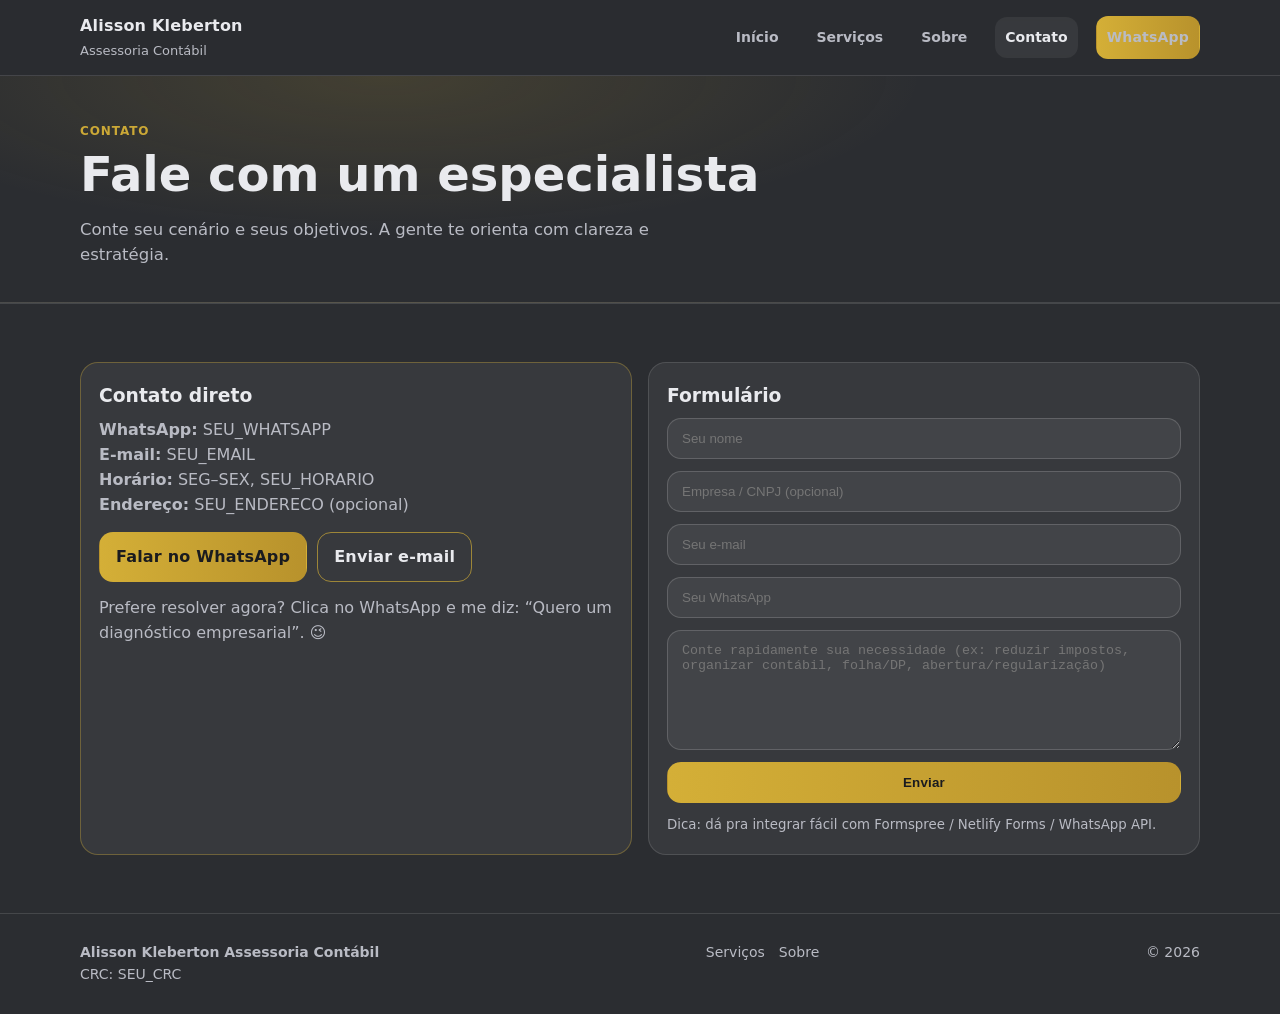
==== contato.html @ 1ba91673 "site ak contabilidade" ====
<!doctype html>
<html lang="pt-br">
<head>
  <meta charset="utf-8" />
  <meta name="viewport" content="width=device-width,initial-scale=1" />
  <title>Contato | Alisson Kleberton</title>
  <meta name="description" content="Fale com um especialista e agende um diagnóstico empresarial." />
  <link rel="stylesheet" href="styles.css" />
</head>
<body>

<header>
  <div class="container">
    <div class="nav">
      <a class="brand" href="index.html">
        <img src="logo.png" alt="Logo" onerror="this.style.display='none'">
        <div><div class="name">Alisson Kleberton</div><div class="tag">Assessoria Contábil</div></div>
      </a>

      <nav class="menu">
        <a href="index.html">Início</a>
        <a href="servicos.html">Serviços</a>
        <a href="sobre.html">Sobre</a>
        <a class="active" href="contato.html">Contato</a>
        <a class="btn btn-primary btn-small" href="https://wa.me/SEU_WHATSAPP" target="_blank" rel="noopener">WhatsApp</a>
      </nav>

      <a class="btn btn-dark btn-small mobile-toggle" href="javascript:void(0)" onclick="toggleMobileMenu()">Menu</a>
    </div>

    <div id="mobileMenu" class="mobile-menu">
      <a href="index.html">Início</a>
      <a href="servicos.html">Serviços</a>
      <a href="sobre.html">Sobre</a>
      <a href="contato.html">Contato</a>
      <a class="btn btn-primary" style="margin-top:10px;" href="https://wa.me/SEU_WHATSAPP" target="_blank" rel="noopener">Falar no WhatsApp</a>
    </div>
  </div>
</header>

<section class="page-title">
  <div class="container">
    <div class="kicker">Contato</div>
    <h1 style="margin:8px 0 10px;">Fale com um especialista</h1>
    <p class="lead">Conte seu cenário e seus objetivos. A gente te orienta com clareza e estratégia.</p>
  </div>
</section>

<main class="section">
  <div class="container">
    <div class="grid-2">
      <div class="card border-gold">
        <h3>Contato direto</h3>
        <p class="muted" style="margin:0;">
          <strong>WhatsApp:</strong> SEU_WHATSAPP<br/>
          <strong>E-mail:</strong> SEU_EMAIL<br/>
          <strong>Horário:</strong> SEG–SEX, SEU_HORARIO<br/>
          <strong>Endereço:</strong> SEU_ENDERECO (opcional)
        </p>

        <div style="margin-top:14px; display:flex; gap:10px; flex-wrap:wrap;">
          <a class="btn btn-primary" href="https://wa.me/SEU_WHATSAPP" target="_blank" rel="noopener">Falar no WhatsApp</a>
          <a class="btn btn-ghost" href="mailto:SEU_EMAIL">Enviar e-mail</a>
        </div>

        <p class="muted" style="margin-top:14px;">
          Prefere resolver agora? Clica no WhatsApp e me diz: “Quero um diagnóstico empresarial”. 😉
        </p>
      </div>

      <div class="card">
        <h3>Formulário</h3>
        <form class="form" action="#" method="post" onsubmit="alert('Formulário demonstrativo. Configure um serviço de envio (Formspree, Netlify Forms, etc.).'); return false;">
          <input type="text" name="nome" placeholder="Seu nome" required>
          <input type="text" name="empresa" placeholder="Empresa / CNPJ (opcional)">
          <input type="email" name="email" placeholder="Seu e-mail" required>
          <input type="tel" name="telefone" placeholder="Seu WhatsApp" required>
          <textarea name="mensagem" placeholder="Conte rapidamente sua necessidade (ex: reduzir impostos, organizar contábil, folha/DP, abertura/regularização)"></textarea>
          <button class="btn btn-primary" type="submit">Enviar</button>
          <small class="muted">Dica: dá pra integrar fácil com Formspree / Netlify Forms / WhatsApp API.</small>
        </form>
      </div>
    </div>
  </div>
</main>

<footer>
  <div class="container">
    <div class="footer-grid">
      <div><strong>Alisson Kleberton Assessoria Contábil</strong><br/><span>CRC: SEU_CRC</span></div>
      <div class="footer-links"><a href="servicos.html">Serviços</a><a href="sobre.html">Sobre</a></div>
      <div>© <span id="year"></span></div>
    </div>
  </div>
</footer>

<script src="script.js"></script>
</body>
</html>
---- styles.css ----
:root{
  --bg:#2b2d31;          /* grafite */
  --bg2:#1f2024;         /* grafite mais escuro */
  --text:#e9eaee;        /* quase branco */
  --muted:#b9bbc4;       /* cinza texto */
  --card:#ffffff;        /* branco */
  --cardText:#1a1b1f;    /* preto suave */
  --gold:#d4af37;        /* dourado */
  --gold2:#b8922c;       /* dourado mais fechado */
  --line:rgba(255,255,255,.12);
  --shadow: 0 10px 30px rgba(0,0,0,.25);
  --radius: 18px;
  --max: 1120px;
}

*{ box-sizing:border-box; }
html,body{ margin:0; padding:0; font-family: system-ui, -apple-system, "Segoe UI", Inter, Arial, sans-serif; }
body{ background:var(--bg); color:var(--text); line-height:1.55; }

a{ color:inherit; text-decoration:none; }
a:hover{ opacity:.92; }

.container{ width: min(var(--max), calc(100% - 40px)); margin:0 auto; }

header{
  position: sticky; top:0; z-index:50;
  background: rgba(43,45,49,.85);
  backdrop-filter: blur(10px);
  border-bottom: 1px solid var(--line);
}
.nav{
  display:flex; align-items:center; justify-content:space-between;
  padding:14px 0;
}
.brand{
  display:flex; gap:12px; align-items:center;
}
.brand img{ width:44px; height:44px; object-fit:contain; }
.brand .name{ font-weight:700; letter-spacing:.2px; }
.brand .tag{ color:var(--muted); font-size:13px; margin-top:2px; }

.menu{
  display:flex; gap:18px; align-items:center;
}
.menu a{ color:var(--muted); font-weight:600; font-size:14px; padding:10px 10px; border-radius:12px; }
.menu a.active, .menu a:hover{ color:var(--text); background: rgba(255,255,255,.06); }

.btn{
  display:inline-flex; align-items:center; justify-content:center;
  padding:12px 16px; border-radius:14px;
  font-weight:800; letter-spacing:.2px;
  border:1px solid transparent;
  transition: transform .08s ease, background .2s ease, border .2s ease;
  user-select:none;
}
.btn:active{ transform: translateY(1px); }

.btn-primary{
  background: linear-gradient(90deg, var(--gold), var(--gold2));
  color:#1a1b1f;
}
.btn-ghost{
  background: transparent;
  border-color: rgba(212,175,55,.65);
  color: var(--text);
}
.btn-dark{
  background: rgba(255,255,255,.08);
  border-color: rgba(255,255,255,.12);
  color: var(--text);
}
.btn-small{ padding:10px 12px; border-radius:12px; font-size:13px; }

.mobile-toggle{ display:none; }
.mobile-menu{ display:none; }

.hero{
  padding:70px 0 48px;
  background:
    radial-gradient(800px 260px at 20% 0%, rgba(212,175,55,.18), transparent 60%),
    radial-gradient(700px 220px at 90% 10%, rgba(212,175,55,.12), transparent 55%);
}
.hero-grid{
  display:grid; grid-template-columns: 1.15fr .85fr; gap:34px; align-items:center;
}
.kicker{
  color: rgba(212,175,55,.95);
  font-weight:800; letter-spacing:.9px; text-transform:uppercase; font-size:12px;
}
h1{ margin:10px 0 12px; font-size: clamp(30px, 4vw, 48px); line-height:1.08; }
.lead{ color: var(--muted); font-size: 16.5px; max-width: 55ch; }

.hero-actions{ display:flex; gap:12px; flex-wrap:wrap; margin-top:18px; }
.trust{
  margin-top:22px;
  display:flex; gap:14px; flex-wrap:wrap;
  color: var(--muted); font-weight:600; font-size:13px;
}
.trust span{
  padding:8px 12px; border-radius:999px;
  background: rgba(255,255,255,.06);
  border: 1px solid rgba(255,255,255,.10);
}

.hero-card{
  background: rgba(255,255,255,.06);
  border: 1px solid rgba(255,255,255,.12);
  border-radius: var(--radius);
  padding:18px;
  box-shadow: var(--shadow);
}
.hero-card h3{ margin:0 0 8px; }
.hero-card p{ margin:0 0 14px; color:var(--muted); }
.hero-card ul{ margin:0; padding-left:18px; color:var(--muted); }
.hero-card li{ margin:8px 0; }

.section{
  padding:58px 0;
  border-top: 1px solid var(--line);
}
.section.alt{
  background: #f4f5f7;
  color: var(--cardText);
}
.section.alt .muted{ color:#4e515b; }
.section.alt .card{ background:#fff; }

h2{ margin:0 0 10px; font-size: clamp(22px, 2.6vw, 34px); }
.muted{ color: var(--muted); }
.grid-3{ display:grid; grid-template-columns: repeat(3, 1fr); gap:16px; }
.grid-2{ display:grid; grid-template-columns: repeat(2, 1fr); gap:16px; }

.card{
  background: rgba(255,255,255,.06);
  border: 1px solid rgba(255,255,255,.12);
  border-radius: var(--radius);
  padding:18px;
}
.card.border-gold{
  border-color: rgba(212,175,55,.35);
}
.card h3{ margin:0 0 8px; }
.card p{ margin:0; color: var(--muted); }

.badge{
  display:inline-flex; align-items:center; gap:8px;
  padding:8px 12px; border-radius:999px;
  border:1px solid rgba(212,175,55,.35);
  background: rgba(212,175,55,.10);
  color: var(--text);
  font-weight:800; font-size:12px;
}

.steps{
  display:grid; grid-template-columns: repeat(4, 1fr); gap:14px;
}
.step{
  border-radius: var(--radius);
  padding:16px;
  background: rgba(255,255,255,.06);
  border: 1px solid rgba(255,255,255,.12);
}
.step .n{
  width:36px; height:36px; border-radius:12px;
  display:grid; place-items:center;
  background: rgba(212,175,55,.16);
  border:1px solid rgba(212,175,55,.35);
  color: rgba(255,255,255,.95);
  font-weight:900;
}
.step h4{ margin:10px 0 6px; }
.step p{ margin:0; color: var(--muted); font-size:14px; }

.cta{
  border-radius: calc(var(--radius) + 6px);
  padding:22px;
  background:
    radial-gradient(700px 240px at 20% 0%, rgba(212,175,55,.22), transparent 60%),
    rgba(255,255,255,.06);
  border: 1px solid rgba(255,255,255,.12);
  display:flex; align-items:center; justify-content:space-between; gap:16px; flex-wrap:wrap;
}

footer{
  padding:28px 0;
  border-top: 1px solid var(--line);
  color: var(--muted);
  font-size:14px;
}
.footer-grid{
  display:flex; align-items:flex-start; justify-content:space-between; gap:20px; flex-wrap:wrap;
}
.footer-links{ display:flex; gap:14px; flex-wrap:wrap; }

.page-title{
  padding:46px 0 18px;
  border-bottom: 1px solid var(--line);
  background:
    radial-gradient(900px 260px at 30% 0%, rgba(212,175,55,.14), transparent 60%);
}

.form{
  display:grid; gap:12px;
}
input, textarea{
  width:100%;
  padding:12px 14px;
  border-radius: 14px;
  border:1px solid rgba(255,255,255,.16);
  background: rgba(255,255,255,.06);
  color: var(--text);
  outline:none;
}
textarea{ min-height:120px; resize:vertical; }
input:focus, textarea:focus{
  border-color: rgba(212,175,55,.45);
}

/* Responsive */
@media (max-width: 900px){
  .hero-grid{ grid-template-columns: 1fr; }
  .grid-3{ grid-template-columns: 1fr; }
  .grid-2{ grid-template-columns: 1fr; }
  .steps{ grid-template-columns: 1fr; }
  .menu{ display:none; }
  .mobile-toggle{ display:inline-flex; }
  .mobile-menu{
    display:none;
    padding: 0 0 14px;
  }
  .mobile-menu a{
    display:block;
    padding:12px 10px;
    color: var(--muted);
    font-weight:700;
    border-radius: 12px;
  }
  .mobile-menu a:hover{ background: rgba(255,255,255,.06); color: var(--text); }
}
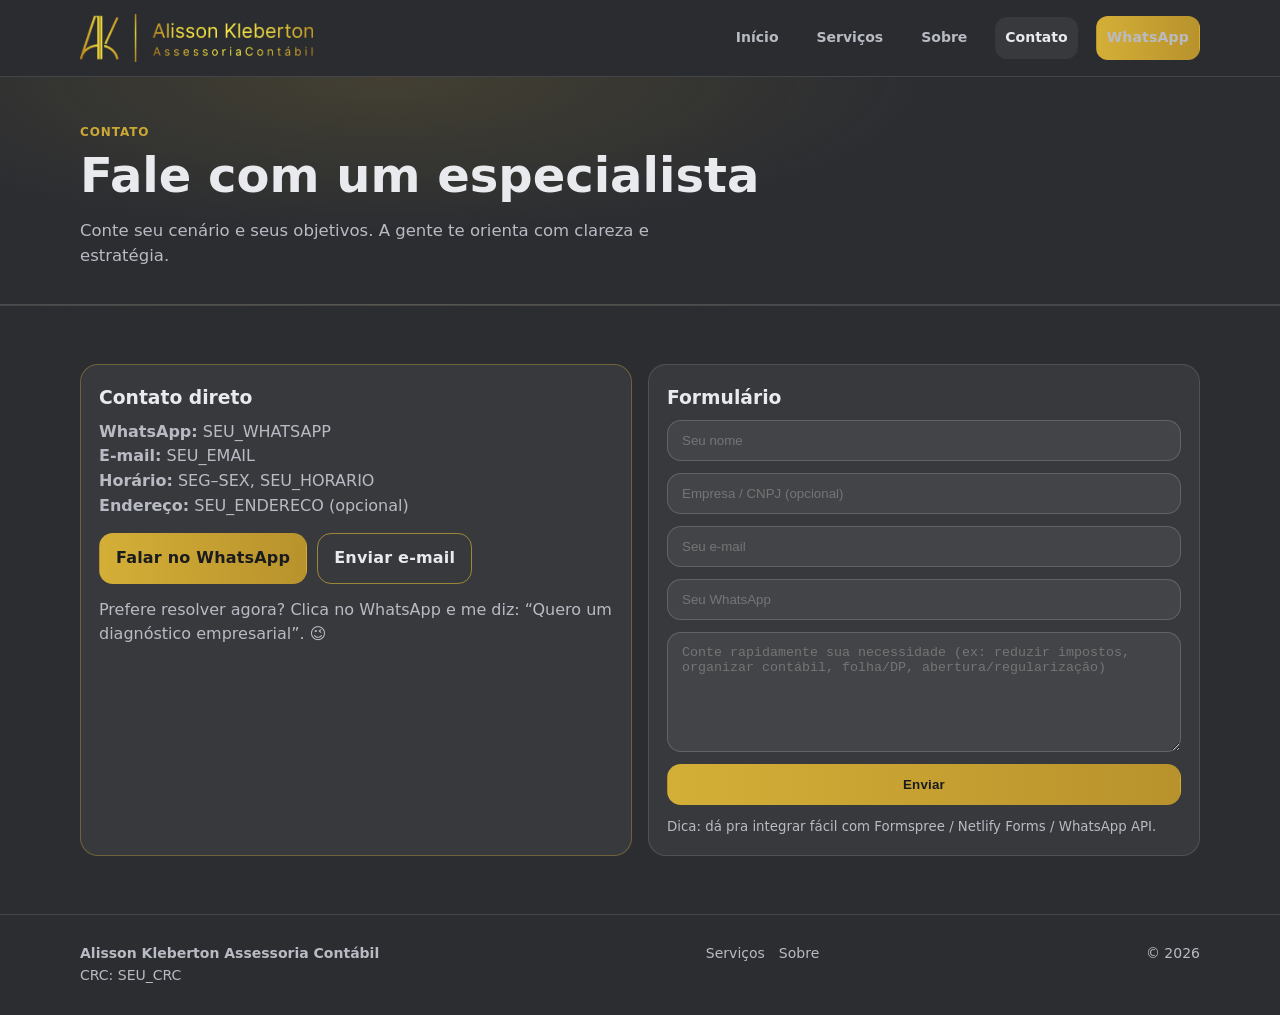
==== commit 7e4e72e8: "1 alteração do site feita com sucesso" ====
--- a/contato.html
+++ b/contato.html
@@ -14,7 +14,7 @@
     <div class="nav">
       <a class="brand" href="index.html">
         <img src="logo.png" alt="Logo" onerror="this.style.display='none'">
-        <div><div class="name">Alisson Kleberton</div><div class="tag">Assessoria Contábil</div></div>
+       
       </a>
 
       <nav class="menu">
--- a/styles.css
+++ b/styles.css
@@ -22,6 +22,9 @@
 
 .container{ width: min(var(--max), calc(100% - 40px)); margin:0 auto; }
 
+/* =========================
+   HEADER / NAV
+========================= */
 header{
   position: sticky; top:0; z-index:50;
   background: rgba(43,45,49,.85);
@@ -35,7 +38,17 @@
 .brand{
   display:flex; gap:12px; align-items:center;
 }
-.brand img{ width:44px; height:44px; object-fit:contain; }
+
+/* ✅ LOGO: tamanho ideal */
+.brand img{
+  height:48px;
+  width:auto;
+  object-fit:contain;
+}
+@media (max-width:900px){
+  .brand img{ height:38px; }
+}
+
 .brand .name{ font-weight:700; letter-spacing:.2px; }
 .brand .tag{ color:var(--muted); font-size:13px; margin-top:2px; }
 
@@ -74,6 +87,9 @@
 .mobile-toggle{ display:none; }
 .mobile-menu{ display:none; }
 
+/* =========================
+   HERO (INDEX)
+========================= */
 .hero{
   padding:70px 0 48px;
   background:
@@ -114,6 +130,9 @@
 .hero-card ul{ margin:0; padding-left:18px; color:var(--muted); }
 .hero-card li{ margin:8px 0; }
 
+/* =========================
+   SECTIONS / GRIDS
+========================= */
 .section{
   padding:58px 0;
   border-top: 1px solid var(--line);
@@ -127,6 +146,7 @@
 
 h2{ margin:0 0 10px; font-size: clamp(22px, 2.6vw, 34px); }
 .muted{ color: var(--muted); }
+
 .grid-3{ display:grid; grid-template-columns: repeat(3, 1fr); gap:16px; }
 .grid-2{ display:grid; grid-template-columns: repeat(2, 1fr); gap:16px; }
 
@@ -151,6 +171,9 @@
   font-weight:800; font-size:12px;
 }
 
+/* =========================
+   STEPS (INDEX / SOBRE)
+========================= */
 .steps{
   display:grid; grid-template-columns: repeat(4, 1fr); gap:14px;
 }
@@ -171,6 +194,9 @@
 .step h4{ margin:10px 0 6px; }
 .step p{ margin:0; color: var(--muted); font-size:14px; }
 
+/* =========================
+   CTA
+========================= */
 .cta{
   border-radius: calc(var(--radius) + 6px);
   padding:22px;
@@ -181,6 +207,9 @@
   display:flex; align-items:center; justify-content:space-between; gap:16px; flex-wrap:wrap;
 }
 
+/* =========================
+   FOOTER
+========================= */
 footer{
   padding:28px 0;
   border-top: 1px solid var(--line);
@@ -192,6 +221,9 @@
 }
 .footer-links{ display:flex; gap:14px; flex-wrap:wrap; }
 
+/* =========================
+   PAGE TITLE / FORMS
+========================= */
 .page-title{
   padding:46px 0 18px;
   border-bottom: 1px solid var(--line);
@@ -199,9 +231,7 @@
     radial-gradient(900px 260px at 30% 0%, rgba(212,175,55,.14), transparent 60%);
 }
 
-.form{
-  display:grid; gap:12px;
-}
+.form{ display:grid; gap:12px; }
 input, textarea{
   width:100%;
   padding:12px 14px;
@@ -216,7 +246,9 @@
   border-color: rgba(212,175,55,.45);
 }
 
-/* Responsive */
+/* =========================
+   RESPONSIVE NAV
+========================= */
 @media (max-width: 900px){
   .hero-grid{ grid-template-columns: 1fr; }
   .grid-3{ grid-template-columns: 1fr; }
@@ -236,4 +268,140 @@
     border-radius: 12px;
   }
   .mobile-menu a:hover{ background: rgba(255,255,255,.06); color: var(--text); }
+}
+
+/* =====================================================
+   PREMIUM ADD-ON (SOBRE COM FOTO + VALORES + ASSINATURA)
+   Mantém o INDEX funcionando
+===================================================== */
+
+/* animação suave */
+.reveal{
+  opacity: 0;
+  transform: translateY(10px);
+  animation: fadeUp .7s ease forwards;
+}
+.reveal.d2{ animation-delay: .08s; }
+.reveal.d3{ animation-delay: .16s; }
+.reveal.d4{ animation-delay: .24s; }
+
+@keyframes fadeUp{
+  to{ opacity:1; transform: translateY(0); }
+}
+@media (prefers-reduced-motion: reduce){
+  .reveal{ opacity:1; transform:none; animation:none; }
+}
+
+/* layout bloco do sobre */
+.aboutHero{
+  display:grid;
+  grid-template-columns: 420px 1fr;
+  gap: 38px;
+  align-items: center;
+}
+@media (max-width: 900px){
+  .aboutHero{ grid-template-columns: 1fr; }
+}
+
+/* moldura premium da foto (ideal para sua foto escura) */
+.photoFrame{
+  position:relative;
+  border-radius:22px;
+  padding:6px;
+  background:
+    linear-gradient(135deg,
+      rgba(212,175,55,.65),
+      rgba(212,175,55,.18),
+      rgba(255,255,255,.08)
+    );
+  box-shadow:
+    0 30px 70px rgba(0,0,0,.55),
+    0 0 0 1px rgba(212,175,55,.25);
+  overflow:hidden;
+}
+.photoFrame::before{
+  content:"";
+  position:absolute;
+  inset:0;
+  border-radius:22px;
+  background:
+    radial-gradient(600px 200px at 20% 0%, rgba(212,175,55,.25), transparent 60%);
+  pointer-events:none;
+}
+.photoFrame img{
+  width:100%;
+  display:block;
+  aspect-ratio:3/4;
+  object-fit: cover;
+  object-position: top center;
+  border-radius: 18px;
+  filter: contrast(1.05) brightness(1.02);
+}
+
+.aboutMeta{
+  display:flex;
+  gap:10px;
+  flex-wrap:wrap;
+  margin: 12px 0 16px;
+}
+.pill{
+  display:inline-flex;
+  align-items:center;
+  gap:8px;
+  padding: 8px 12px;
+  border-radius: 999px;
+  font-weight: 800;
+  font-size: 12px;
+  letter-spacing: .2px;
+  border: 1px solid rgba(255,255,255,.12);
+  background: rgba(255,255,255,.06);
+  color: var(--text);
+}
+.pill.gold{
+  border-color: rgba(212,175,55,.40);
+  background: rgba(212,175,55,.12);
+}
+
+.signature{
+  margin-top: 14px;
+  display:flex;
+  align-items:baseline;
+  gap:10px;
+  flex-wrap:wrap;
+}
+.sigName{
+  font-family: "Georgia", "Times New Roman", serif;
+  font-style: italic;
+  font-size: 22px;
+  letter-spacing: .2px;
+  color: rgba(212,175,55,.95);
+}
+.sigRole{
+  color: var(--muted);
+  font-weight: 700;
+  font-size: 13px;
+}
+
+.valuesGrid{
+  display:grid;
+  grid-template-columns: repeat(3, 1fr);
+  gap: 16px;
+}
+@media (max-width: 900px){
+  .valuesGrid{ grid-template-columns: 1fr; }
+}
+.valueCard{
+  background: rgba(255,255,255,.06);
+  border: 1px solid rgba(255,255,255,.12);
+  border-radius: var(--radius);
+  padding: 18px;
+}
+.valueCard h4{
+  margin:0 0 8px;
+  font-size: 15px;
+}
+.valueCard p{
+  margin:0;
+  color: var(--muted);
+  font-size: 14px;
 }
